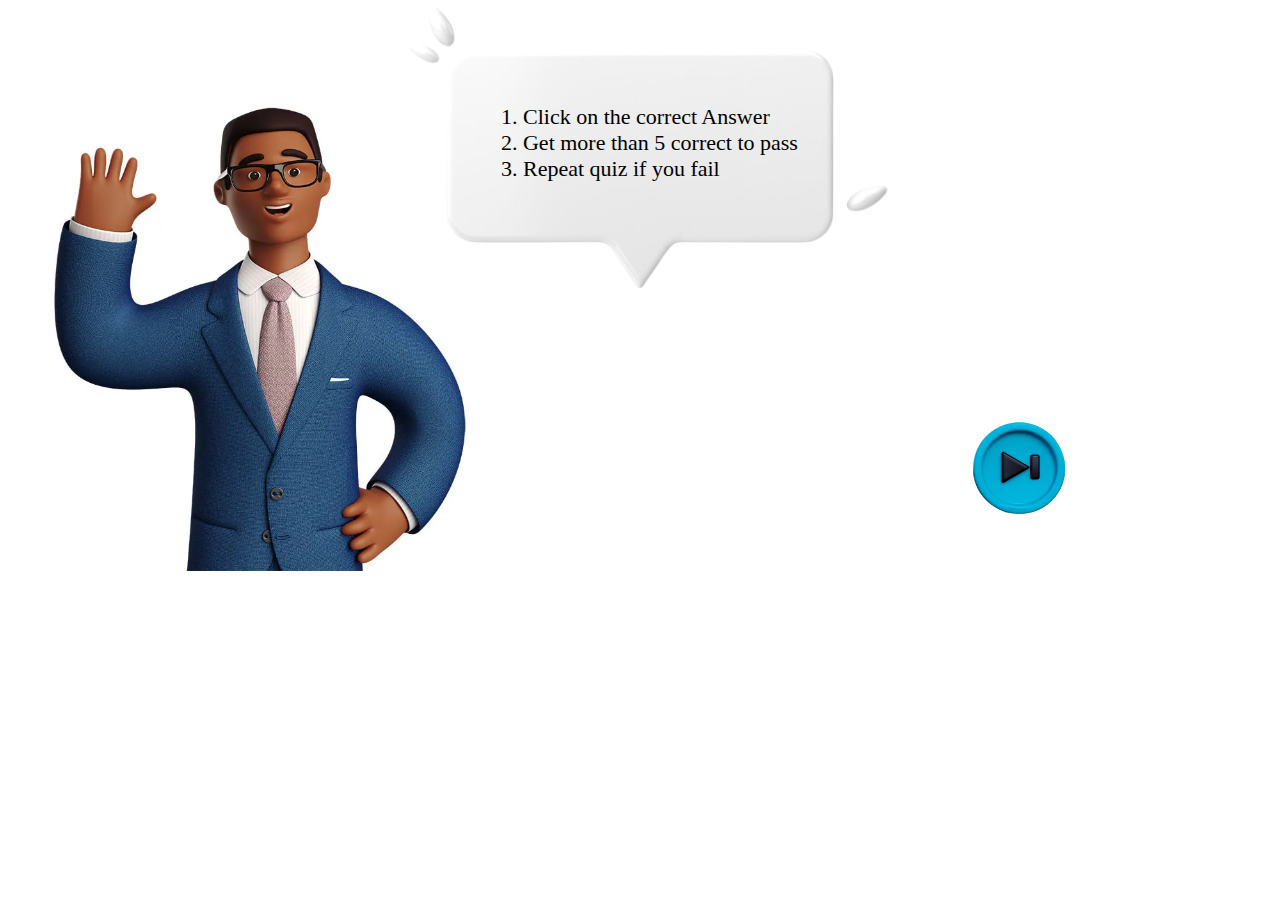
==== instruction.html @ 9dedff43 "basic layout" ====
<!DOCTYPE html>
<html lang="en">
<head>
    <meta charset="UTF-8">
    <meta name="viewport" content="width=device-width, initial-scale=1.0">
    <link rel="stylesheet" href="style.css">
    <title>Quiz</title>
</head>
<body>
    <img src="./images/bubble.png" alt="" class="into-bubble">
    <p class="intro-text instruction-text">
        1. Click on the correct Answer
        <br>
        2. Get more than 5 correct to pass
        <br>
        3. Repeat quiz if you fail
        
    </p>
    <img src="./images/instruction.webp" alt="" class="intro-person instruction-person">
    <a href="./quiz.html">
        <img src="images/next.webp" alt="" class="intro-next">
    </a>
    
    
    <script src="index.js"></script>
</body>
</html>
---- style.css ----
body {
    position: relative;
}

.into-bubble {
    position: absolute;
    width: 40%;
    right: 30%;
    top: -30px;
}

.intro-text {
    position: absolute;
    right: 37%;
    font-size: 22px;
    width: 26%;
    top: 13%;
    text-align: center;
}

.intro-person {
    width: 40vw;
    object-fit: contains;
    margin-top: 15%;
}

.intro-next {
    position: absolute;
    width: 10%;
    right: 15%;
    top: 70%;
}

.instruction-person {
    margin-top: 4%;
}

.instruction-text {
    text-align: left;
    right: 35%;
}

.question-bubble {
    position: absolute;
    width: 35%;
    right: 44%;
    margin-top: -5%;
}

.question-text {
    position: absolute;
    right: 50%;
    font-size: 20px;
    width: 24%;
    top: 10%;
    text-align: center;
}

.question-person {
    margin-top: 5%;
}

.answer-box {
    position: absolute;
    right: 5%;
    top: 35%;
    height: 25%;
    width: 40%;
    padding-top: 10px;
    padding-left: 10px;
    padding-right: 10px;
}

.answer {
    height: 25%;
    width: 100%;
    border: rgb(0, 238, 255);
    border-style: solid;
    border-width: thin;
    display: flex;
    align-items: center;
    margin-top: 5px;
    padding: 0 10px;
}
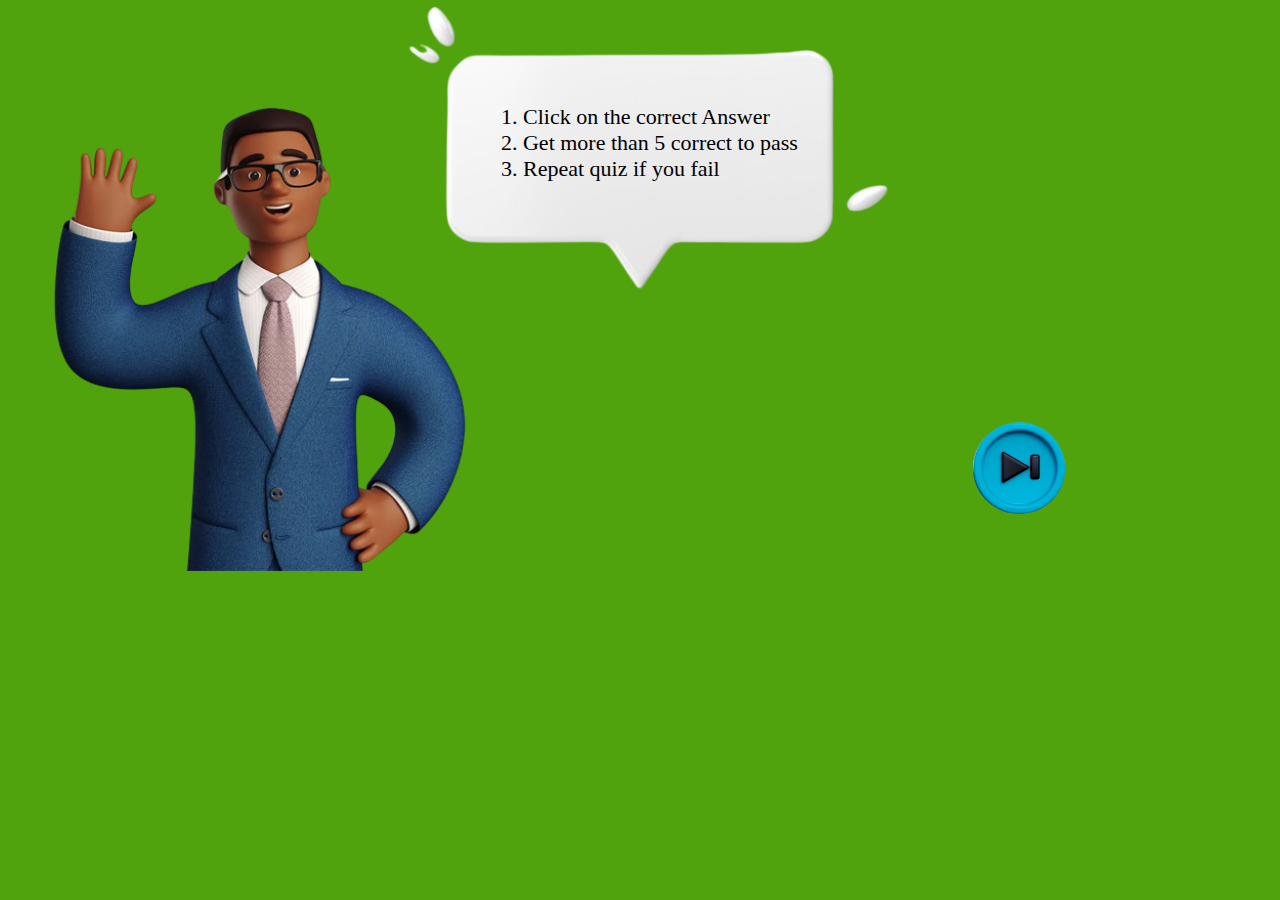
==== commit a78e893a: "added png images" ====
--- a/instruction.html
+++ b/instruction.html
@@ -16,9 +16,9 @@
         3. Repeat quiz if you fail
         
     </p>
-    <img src="./images/instruction.webp" alt="" class="intro-person instruction-person">
+    <img src="./images/instruction.png" alt="" class="intro-person instruction-person">
     <a href="./quiz.html">
-        <img src="images/next.webp" alt="" class="intro-next">
+        <img src="images/next.png" alt="" class="intro-next">
     </a>
     
     
--- a/style.css
+++ b/style.css
@@ -1,5 +1,6 @@
 body {
     position: relative;
+    background: #50a30d;
 }
 
 .into-bubble {
@@ -71,8 +72,15 @@
     padding-right: 10px;
 }
 
+label {
+    display: flex;
+    height: 25%;
+    width: 100%;
+    align-items: center;
+}
+
 .answer {
-    height: 25%;
+    height: 100%;
     width: 100%;
     border: rgb(0, 238, 255);
     border-style: solid;
@@ -81,4 +89,67 @@
     align-items: center;
     margin-top: 5px;
     padding: 0 10px;
-}+}
+
+.answer-btn {
+    position: absolute;
+    right: 30%;
+    font-size: 22px;
+    width: 10%;
+    top: 75%;
+    text-align: center;
+}
+
+.next-btn {
+    position: absolute;
+    right: 10%;
+    font-size: 22px;
+    height: 13%;
+    top: 74%;
+    text-align: center;
+}
+
+.yes {
+    display: none;
+}
+
+.no {
+    display: none;
+}
+
+.wrong {
+    display: none;
+}
+
+.modal {
+    display: none; 
+    position: fixed;
+    z-index: 1; 
+    left: 0;
+    top: 0;
+    width: 100%;
+    height: 100%;
+    overflow: auto;
+    background-color: rgba(0, 0, 0, 0.7); 
+  }
+  
+
+  .modal-content {
+    background-color: #fefefe;
+    margin: 15% auto;
+    padding: 20px;
+    border: 1px solid #888;
+    width: 50%;
+    text-align: center;
+    position: relative;
+  }
+  
+ 
+  .close {
+    position: absolute;
+    top: 0;
+    right: 0;
+    padding: 10px;
+    cursor: pointer;
+  }
+
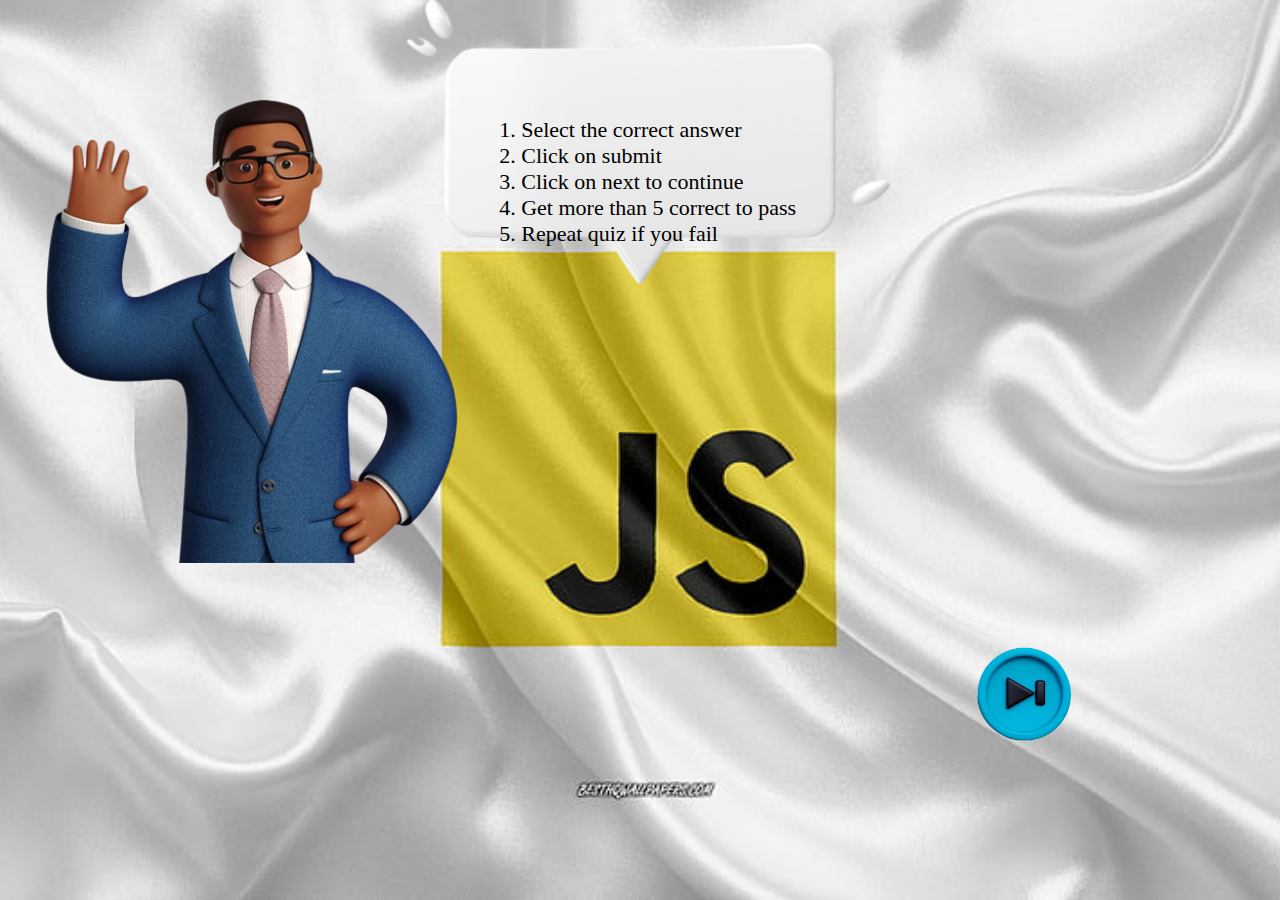
==== commit 6ab02c6f: "background image and modal image" ====
--- a/instruction.html
+++ b/instruction.html
@@ -7,19 +7,26 @@
     <title>Quiz</title>
 </head>
 <body>
-    <img src="./images/bubble.png" alt="" class="into-bubble">
+    <div class="container">
+        <img src="./images/bubble.png" alt="" class="into-bubble">
     <p class="intro-text instruction-text">
-        1. Click on the correct Answer
+        1. Select the correct answer
         <br>
-        2. Get more than 5 correct to pass
+        2. Click on submit
         <br>
-        3. Repeat quiz if you fail
+        3. Click on next to continue
+        <br>
+        4. Get more than 5 correct to pass
+        <br>
+        5. Repeat quiz if you fail
         
     </p>
     <img src="./images/instruction.png" alt="" class="intro-person instruction-person">
     <a href="./quiz.html">
         <img src="images/next.png" alt="" class="intro-next">
     </a>
+    </div>
+    
     
     
     <script src="index.js"></script>
--- a/style.css
+++ b/style.css
@@ -1,7 +1,31 @@
-body {
+body, h1, p {
+    margin: 0;
+    padding: 0;
+}
+
+/* Set the container to cover the full screen */
+.container {
     position: relative;
-    background: #50a30d;
+    width: 100%;
+    height: 100vh;
+    background-image: url("./images/background.jpg");
+    background-size: cover;
+    background-position: center;
+    overflow: hidden; /* Hide overflowing content */
 }
+
+/* Create a transparent glass effect using a pseudo-element */
+.container::before {
+    content: "";
+    position: absolute;
+    top: 0;
+    left: 0;
+    width: 100%;
+    height: 100%;
+    pointer-events: none;
+}
+
+/* Style your other elements as needed */
 
 .into-bubble {
     position: absolute;
@@ -65,30 +89,31 @@
     position: absolute;
     right: 5%;
     top: 35%;
-    height: 25%;
+    height: 31%;
     width: 40%;
     padding-top: 10px;
     padding-left: 10px;
     padding-right: 10px;
+    background: #ffffffb2;
+    border-radius: 20px;
 }
 
 label {
     display: flex;
-    height: 25%;
+    height: 15%;
     width: 100%;
     align-items: center;
 }
 
 .answer {
-    height: 100%;
+    height: 70%;
     width: 100%;
-    border: rgb(0, 238, 255);
-    border-style: solid;
-    border-width: thin;
+    background-color: #fefefeb2;
     display: flex;
     align-items: center;
     margin-top: 5px;
     padding: 0 10px;
+    border-radius: 5px;
 }
 
 .answer-btn {
@@ -144,6 +169,15 @@
     position: relative;
   }
   
+  .modalImage {
+    height: 100px;
+    object-fit: contain;
+  }
+
+
+  .modalButton {
+    margin: 10px 0;
+  }
  
   .close {
     position: absolute;
